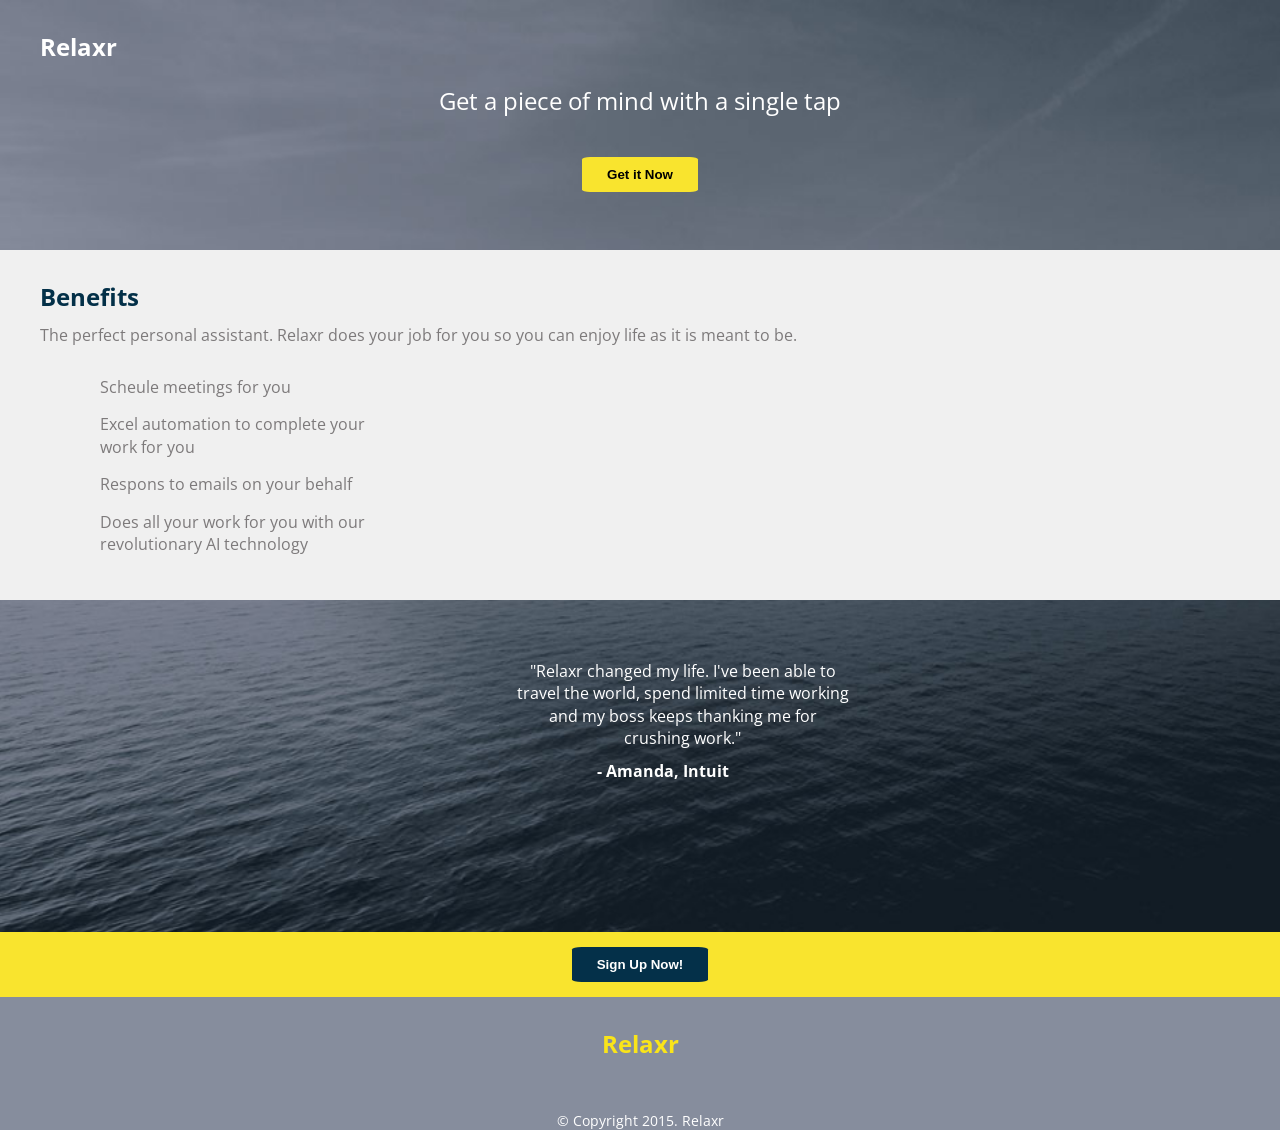
==== homework-week-2/index.html @ d40c5d9c "Homework Week 2 Relaxr template site" ====
<!DOCTYPE html>
<html lang="en">
	<head>
    	<meta charset="utf-8">
    	<meta name="description" content="Your description goes here">
    	<meta name="keywords" content="one, two, three">
		<title>Relaxr</title>

		<!-- external CSS link -->
		<link rel="stylesheet" href="css/reset.css">
		<link rel="stylesheet" href="css/style.css">
		<link href='http://fonts.googleapis.com/css?family=Open+Sans:400,700' rel='stylesheet' type='text/css'>

	</head>
	<body>
		<div id="container">
			<header>
				<h1 id="toplogo">Relaxr</h1>
				<h2>Get a piece of mind with a single tap</h2>
				<input type="button" class="getitnow" value="Get it Now">
			</header>
			<section>
				<h1>Benefits</h1>
				<p>The perfect personal assistant. Relaxr does your job for you so you can enjoy life as it is meant to be.</p>
				<ul>
					<li>Scheule meetings for you</li>
					<li>Excel automation to complete your </br> work for you</li>
					<li>Respons to emails on your behalf</li>
					<li>Does all your work for you with our </br>revolutionary AI technology</li>
				</ul>
			</section>
				<blockquote>
					<p id="quote">"Relaxr changed my life. I've been able to travel the world, spend limited time working and my boss keeps thanking me for crushing work."</p>
					<footer>- Amanda, Intuit</footer>
				</blockquote>
			<div id="signup">
				<input type="button" class="signupnow" value="Sign Up Now!">
			</div>
			</section>
			<h1 id="botlogo">Relaxr</h1>
			<footer id="bot">
				&copy; Copyright 2015. Relaxr
			</footer>
		</div><!-- #container -->
	</body>
</html>
---- homework-week-2/css/style.css ----
/*
Project Name: Blank Template
Client: Your Client
Author: Your Name
Developer @GA in NYC
*/


/******************************************
/* SETUP
/*******************************************/

/* Box Model Hack */
* {
     -moz-box-sizing: border-box; /* Firexfox */
     -webkit-box-sizing: border-box; /* Safari/Chrome/iOS/Android */
     box-sizing: border-box; /* IE */
}

/* Clear fix hack */
.clearfix:after {
     content: ".";
     display: block;
     clear: both;
     visibility: hidden;
     line-height: 0;
     height: 0;
}

.clear {
  clear: both;
}

.alignright {
  float: right;
  padding: 0 0 10px 10px; /* note the padding around a right floated image */
}

.alignleft {
  float: left;
  padding: 0 10px 10px 0; /* note the padding around a left floated image */
}

/******************************************
/* BASE STYLES
/*******************************************/

body {
     color: #fff;
     font-size: 16px;
     line-height: 1.4;
     font-family: 'Open Sans', Arial, sans-serif;
     background: url(../images/header_bg.jpg) no-repeat center top rgb(134,141,157);
     background-size: cover;
}

h1 {
    font-weight: bold;
    padding-left: 40px;
    padding-top: 30px;
    color: rgb(3,48,72);
    font-size: 24px;

}

#toplogo {
  color: white;
  padding-bottom: 20px;
}

h2 {
  padding-bottom: 40px;
  font-size: 24px;
}

/******************************************
/* LAYOUT
/*******************************************/

/* Center the container */
#container {
  width: 100%;
  margin: auto;
  height: 950px;
}

p {
  text-align: left;
  padding-left: 40px;
  padding-bottom: 30px;
  padding-top: 10px;
}

section p {
  color: rgb(125,122,123);

}

ul li {
  color: rgb(125,122,123);
  list-style-type: circle;
  padding-left: 100px;
  margin-bottom: 15px;
}

li {
  margin: 0;
  border: 10px;
}

h2 {
  text-align: center;
}

.getitnow {
  display: block;
  text-align: center;
  font-weight: bold;
  margin: 0 auto;
  background: rgb(249,228,46);
  border-radius: 7%;
  border: 10px;
  padding: 10px 25px;
}

.signupnow {
  display: block;
  text-align: center;
  font-weight: bold;
  margin: 0 auto;
  background: rgb(4, 48, 73);
  border-radius: 7%;
  border: 10px;
  padding: 10px 25px;
  color: white;
}

#signup {
  background: rgb(249, 228, 46);
  padding: 15px;
}

#botlogo {
  color: rgb(249, 228, 26);
  text-align: center;
  margin-left: -40px;
  font-size: 24px;
}

#quote {
  text-align: center;
  margin: -100px;
}

footer {
  text-align: center;
  margin-top: 80px;
  color: 255,255,255;
  font-weight: bold;
}

footer#bot {
  margin-top: 50px;
  font-weight: normal;
  font-size: 14px;

}

section {

  width: 100%;
  height: 350px;
  background: #F0F0F0;
}

header {
  height: 250px;
}

blockquote {
margin: 150px;
width: 600px;
padding-left: 425px;

}

/******************************************
/* ADDITIONAL STYLES
/*******************************************/
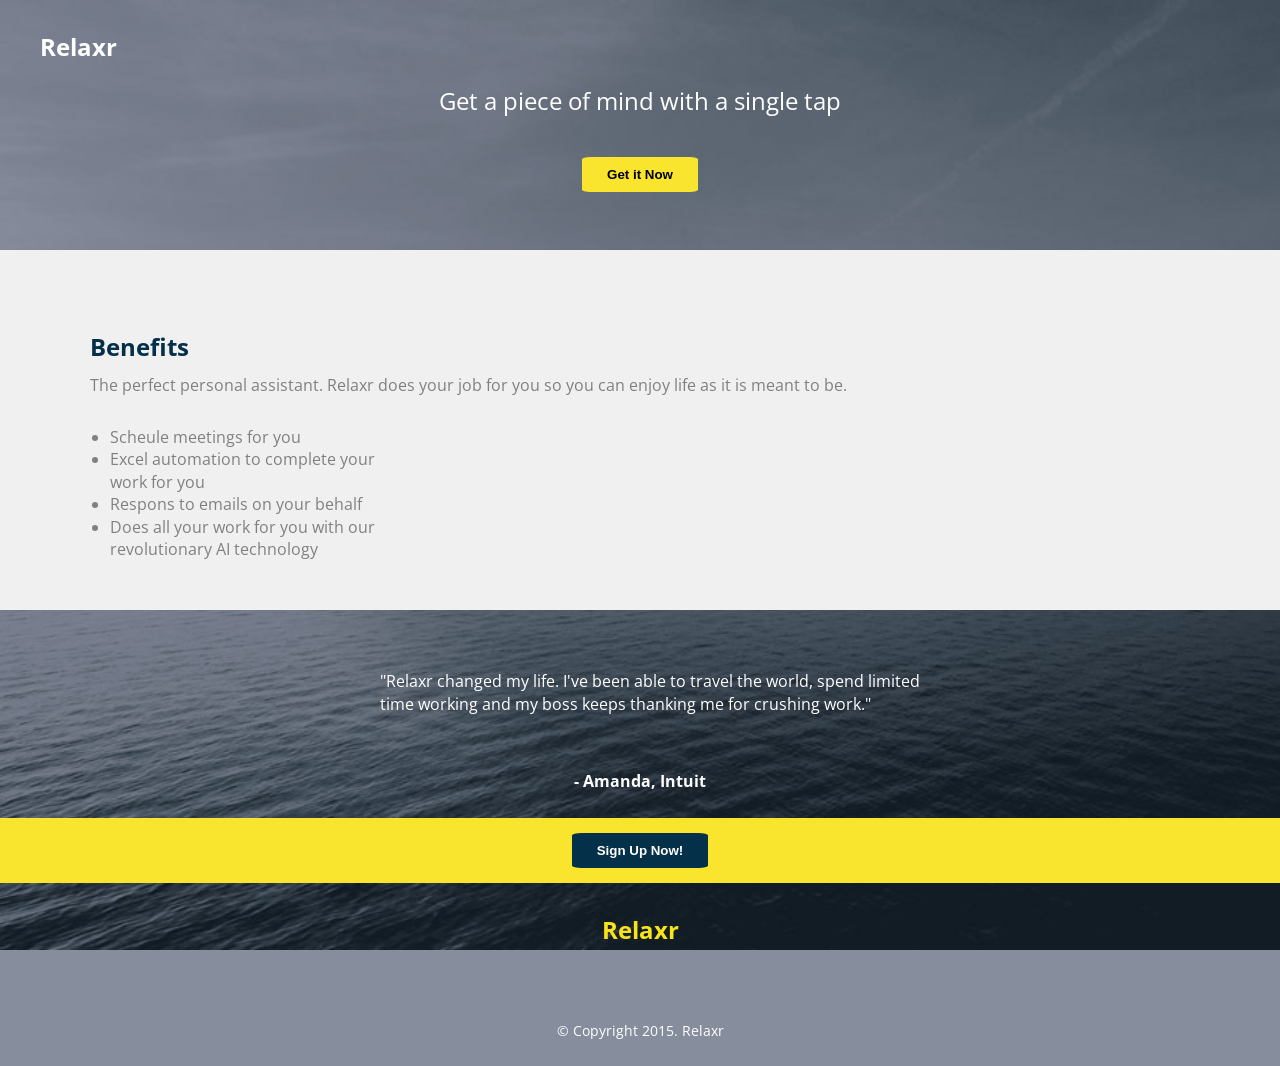
==== commit 03e85cd3: "HW Week 2 Benefits website" ====
--- a/homework-week-2/index.html
+++ b/homework-week-2/index.html
@@ -19,28 +19,34 @@
 				<h2>Get a piece of mind with a single tap</h2>
 				<input type="button" class="getitnow" value="Get it Now">
 			</header>
-			<section>
+			<section id="benefits">
 				<h1>Benefits</h1>
-				<p>The perfect personal assistant. Relaxr does your job for you so you can enjoy life as it is meant to be.</p>
-				<ul>
+				<p id="heading">The perfect personal assistant. Relaxr does your job for you so you can enjoy life as it is meant to be.</p>
+				<ul id="tasks">
 					<li>Scheule meetings for you</li>
 					<li>Excel automation to complete your </br> work for you</li>
 					<li>Respons to emails on your behalf</li>
 					<li>Does all your work for you with our </br>revolutionary AI technology</li>
 				</ul>
 			</section>
-				<blockquote>
-					<p id="quote">"Relaxr changed my life. I've been able to travel the world, spend limited time working and my boss keeps thanking me for crushing work."</p>
-					<footer>- Amanda, Intuit</footer>
-				</blockquote>
-			<div id="signup">
-				<input type="button" class="signupnow" value="Sign Up Now!">
-			</div>
+			<section id="quote">
+					<blockquote>
+						<p>"Relaxr changed my life. I've been able to travel the world, spend limited time working and my boss keeps thanking me for crushing work."</p>
+						<footer>- Amanda, Intuit</footer>
+					</blockquote>
 			</section>
+			<section id="signup">
+				<div>
+					<input type="button" class="signupnow" value="Sign Up Now!">
+				</div>
+			</section>
+			
 			<h1 id="botlogo">Relaxr</h1>
 			<footer id="bot">
 				&copy; Copyright 2015. Relaxr
 			</footer>
 		</div><!-- #container -->
+		<script>
+		</script>
 	</body>
 </html>
--- a/homework-week-2/css/style.css
+++ b/homework-week-2/css/style.css
@@ -92,20 +92,32 @@
 }
 
 section p {
-  color: rgb(125,122,123);
-
-}
-
-ul li {
+  color: white;
+  text-align: left;
+}
+
+section p#heading {
+  color: gray;
+}
+
+
+ul#benefits {
   color: rgb(125,122,123);
   list-style-type: circle;
   padding-left: 100px;
   margin-bottom: 15px;
 }
 
+ul#tasks {
+  color: gray;
+  list-style-type: disc;
+  margin-left: 60px;
+}
+
 li {
   margin: 0;
   border: 10px;
+  color: gray;
 }
 
 h2 {
@@ -154,7 +166,8 @@
 
 footer {
   text-align: center;
-  margin-top: 80px;
+  margin-bottom: 25px;
+  padding: 25px;
   color: 255,255,255;
   font-weight: bold;
 }
@@ -166,10 +179,10 @@
 
 }
 
-section {
+section#benefits {
 
   width: 100%;
-  height: 350px;
+  padding: 50px;
   background: #F0F0F0;
 }
 
@@ -178,10 +191,10 @@
 }
 
 blockquote {
-margin: 150px;
-width: 600px;
-padding-left: 425px;
-
+margin: 100px auto;
+max-width: 600px;
+/*padding-left: 425px;*/
+padding-top: 50px;
 }
 
 /******************************************
